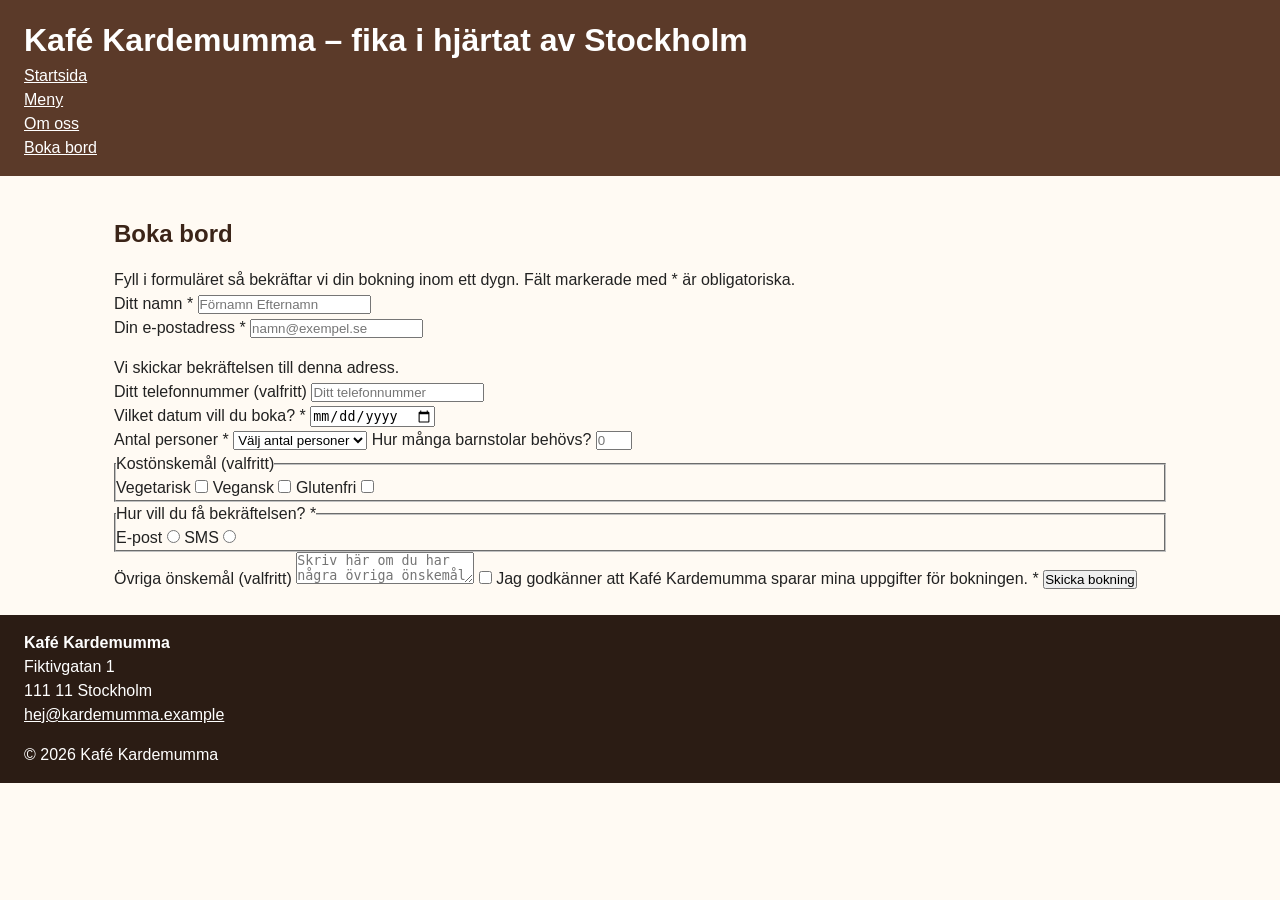
==== kontakt.html @ 359f83c7 "Kopierade och klistrade in min html och css från dag 3." ====
<!doctype html>
<html lang="sv">
    <head>
        <meta charset="UTF-8" />
        <meta name="viewport" content="width=device-width, initial-scale=1.0" />
        <title>Boka bord – Kafé Kardemumma</title>
        <link rel="stylesheet" href="styles.css" />
    </head>
    <body>
        <header>
            <h1>Kafé Kardemumma – fika i hjärtat av Stockholm</h1>
            <nav aria-label="Huvudmeny">
                <ul>
                    <li><a href="index.html">Startsida</a></li>
                    <li><a href="index.html#meny">Meny</a></li>
                    <li><a href="index.html#om-oss">Om oss</a></li>
                    <li>
                        <a href="kontakt.html" aria-current="page">Boka bord</a>
                    </li>
                </ul>
            </nav>
        </header>

        <main>
            <h2>Boka bord</h2>
            <p>
                Fyll i formuläret så bekräftar vi din bokning inom ett dygn.
                Fält markerade med * är obligatoriska.
            </p>

            <form action="#" method="post">
                <div class="falt">
                    <label for="namn">Ditt namn *</label>
                    <input
                        type="text"
                        id="namn"
                        name="namn"
                        placeholder="Förnamn Efternamn"
                        required
                    />
                </div>
                <div class="falt">
                    <label for="epost">Din e-postadress *</label>
                    <input
                        type="email"
                        id="epost"
                        name="epost"
                        placeholder="namn@exempel.se"
                        aria-describedby="epost-hjalp"
                        required
                    />
                    <p id="epost-hjalp" class="hjalp-text">
                        Vi skickar bekräftelsen till denna adress.
                    </p>
                </div>
                <div class="falt">
                    <label for="telefon">Ditt telefonnummer (valfritt)</label>
                    <input
                        type="tel"
                        id="telefon"
                        name="telefon"
                        placeholder="Ditt telefonnummer"
                    />
                </div>
                <div class="falt">
                    <label for="datum">Vilket datum vill du boka? *</label>
                    <input type="date" id="datum" name="datum" required />
                </div>

                <label for="antal-personer">Antal personer *</label>
                <select id="antal-personer" name="antal-personer" required>
                    <option value="">Välj antal personer</option>
                    <option value="1">1 person</option>
                    <option value="2">2 personer</option>
                    <option value="3">3 personer</option>
                    <option value="4">4 personer</option>
                    <option value="5">5 eller fler</option>
                </select>

                <label for="barnstolar">Hur många barnstolar behövs?</label>
                <input
                    type="number"
                    id="barnstolar"
                    name="barnstolar"
                    placeholder="0"
                    min="0"
                    max="5"
                />

                <fieldset>
                    <legend>Kostönskemål (valfritt)</legend>
                    <label for="vegetarisk">Vegetarisk</label>
                    <input
                        type="checkbox"
                        id="vegetarisk"
                        name="kostonskemal"
                        value="vegetarisk"
                    />

                    <label for="vegansk">Vegansk</label>
                    <input
                        type="checkbox"
                        id="vegansk"
                        name="kostonskemal"
                        value="vegansk"
                    />

                    <label for="glutenfri">Glutenfri</label>
                    <input
                        type="checkbox"
                        id="glutenfri"
                        name="kostonskemal"
                        value="glutenfri"
                    />
                </fieldset>

                <fieldset>
                    <legend>Hur vill du få bekräftelsen? *</legend>
                    <label for="bekraftelse-epost">E-post</label>
                    <input
                        type="radio"
                        id="bekraftelse-epost"
                        name="bekraftelse"
                        value="epost"
                        required
                    />

                    <label for="bekraftelse-sms">SMS</label>
                    <input
                        type="radio"
                        id="bekraftelse-sms"
                        name="bekraftelse"
                        value="sms"
                        required
                    />
                </fieldset>

                <label for="onskemal"
                    >Övriga önskemål (valfritt)
                    <textarea
                        name="onskemal"
                        id="onskemal"
                        placeholder="Skriv här om du har några övriga önskemål"
                    ></textarea>
                </label>

                <label for="samtycke">
                    <input
                        type="checkbox"
                        id="samtycke"
                        name="samtycke"
                        required
                    />
                    Jag godkänner att Kafé Kardemumma sparar mina uppgifter för
                    bokningen. *
                </label>
                <input type="submit" value="Skicka bokning" />
            </form>
        </main>

        <footer>
            <address>
                <p class="company-name">Kafé Kardemumma</p>
                <p>Fiktivgatan 1</p>
                <p>111 11 Stockholm</p>
                <p>
                    <a href="mailto:hej@kardemumma.example"
                        >hej@kardemumma.example</a
                    >
                </p>
                <p class="copyright">&copy; 2026 Kafé Kardemumma</p>
            </address>
        </footer>
    </body>
</html>
---- styles.css ----
/* Dag 3: grunder och boxmodell. Följ README.md och design.md.
   TODO 1: box-sizing (överst)
   TODO 2: body
   TODO 3: header och footer
   TODO 4: nav ul (ta bort punkter)
   TODO 5: article (kort)
   TODO 6: main (centrerat, max-bredd)
   TODO 7: .knapp
*/

/* Padding och border inkluderas i elementets totala storlek */
*,
*::before,
*::after {
    box-sizing: border-box;
}
/* Nollställer margin och padding på alla element */
* {
    margin: 0;
    padding: 0;
}
body {
    margin: 0;
    background-color: #fffaf3;
    color: #222222;
    font-family: Arial, Helvetica, sans-serif;
    line-height: 1.5;
}
header {
    background-color: #5b3a29;
}
footer {
    background-color: #2b1c14;
}
header,
footer {
    color: #ffffff;
    padding: 16px 24px;
}
header a,
footer a {
    color: #ffffff;
}
nav ul {
    list-style: none;
    margin: 0;
    padding: 0;
}

/* Boxmodellen för en article, från vänster till höger (horisontellt):

margin 0 | border 1 | padding 16 | content 1034 | padding 16 | border 1 | margin 0

*/
article {
    background-color: #ffffff;
    border: 1px solid #e3d5c3;
    border-radius: 8px;
    padding: 16px;
    margin-bottom: 16px;
    box-shadow: 0px 5px 15px 0px rgba(0, 0, 0, 0.1);

    img {
        border-radius: 4px;
    }
}
img {
    max-width: 100%;
    height: auto;
}
main {
    max-width: 1100px;
    padding: 24px;
    /* Sätter top/bottom margin till 0 och vänster/höger margin till auto.
    auto gör att elementet får sitt värde automatiskt (lika mycket till vänster som till höger) baserat på förälderns bredd.
    Effekten blir att elementet centreras horisontellt. */
    margin: 0 auto;
}
.knapp {
    display: inline-block;
    background-color: #8c1010;
    color: #ffffff;
    padding: 12px 20px;
    margin-top: 1rem;
    border-radius: 6px;
    text-decoration: none;
}
.knapp:hover {
    background-color: #6f0c0c;
}

#hero {
    background-color: #f3e3cf;
    padding: 2rem;
    border-radius: 8px;

    h2 {
        margin-top: 0;
    }
}

section:not(:first-child) {
    margin-top: 1rem;
}

main {
    h1,
    h2,
    h3 {
        color: #3b2418;
    }
}
h2,
h3 {
    margin-top: 1rem;
}

p {
    margin-top: 1rem;
}

a {
    color: #8c1010;
}

.meny-lista {
    margin-top: 1rem;
}
.pris {
    color: #8c1010;
}

footer address {
    p {
        margin-top: 0;
        font-style: normal;
    }
    .company-name {
        font-weight: 700;
    }
    .copyright {
        margin-top: 1rem;
    }
}
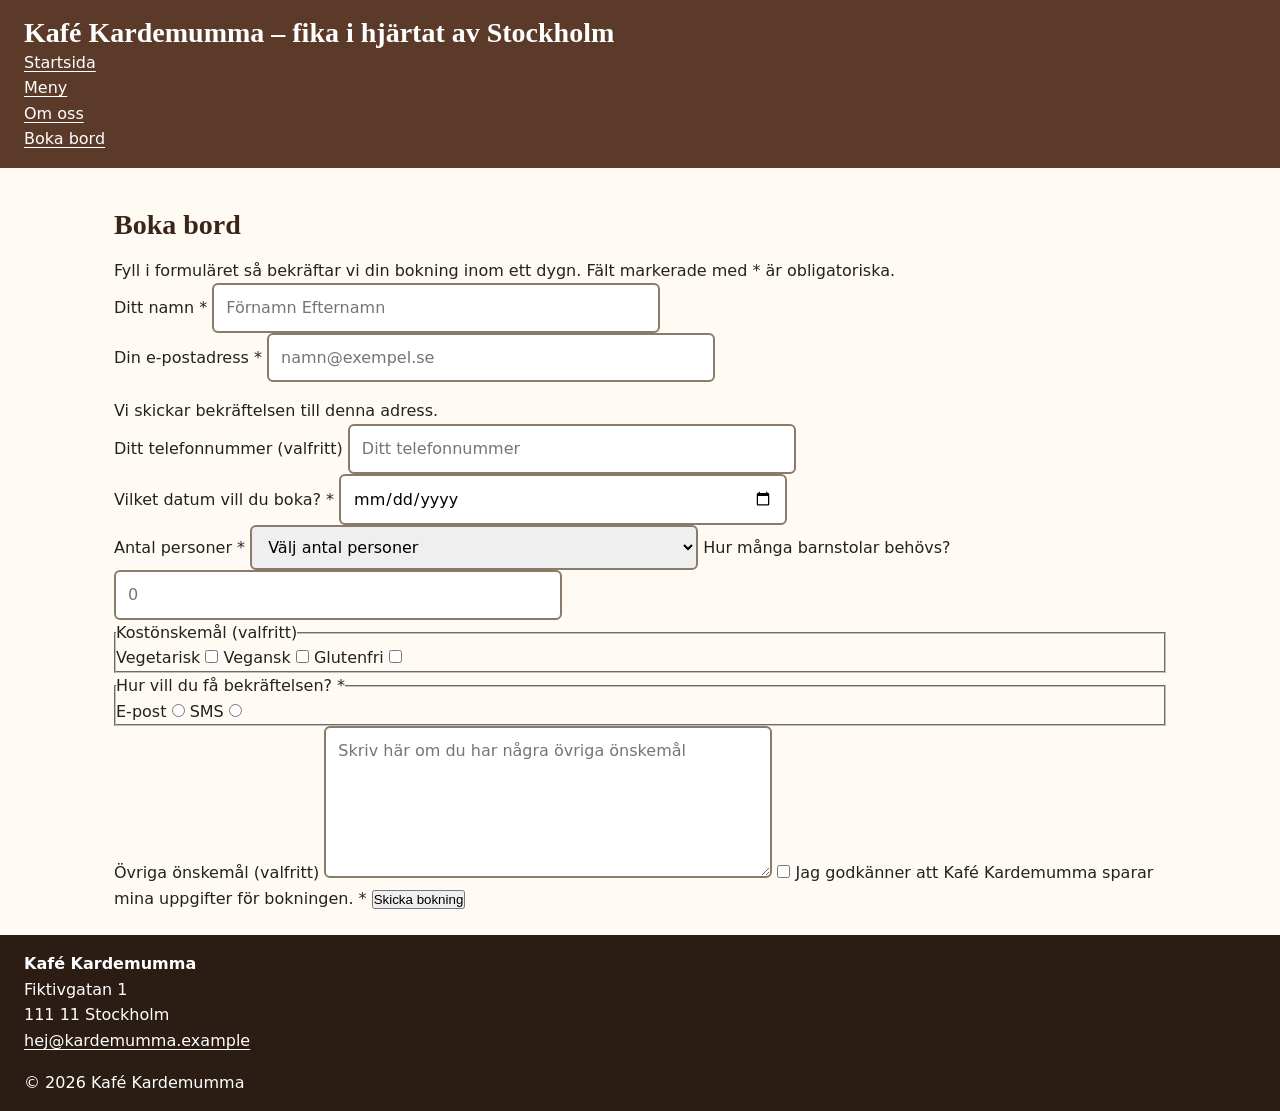
==== commit dd0588f4: "Ställt in grundtypografin, rubrikskalan, färger på text och länkar, samt :focus-visible på länkar oc" ====
--- a/kontakt.html
+++ b/kontakt.html
@@ -141,6 +141,7 @@
                         name="onskemal"
                         id="onskemal"
                         placeholder="Skriv här om du har några övriga önskemål"
+                        rows="5"
                     ></textarea>
                 </label>
 
--- a/styles.css
+++ b/styles.css
@@ -23,8 +23,16 @@
     margin: 0;
     background-color: #fffaf3;
     color: #222222;
-    font-family: Arial, Helvetica, sans-serif;
-    line-height: 1.5;
+    font-family:
+        system-ui,
+        Segoe UI,
+        Roboto,
+        sans-serif;
+    /* rem är bättre än px eftersom rem anger storleken i förhållande till rot-elementets
+    storlek och är inte ett fast värde som px är. Det gör att teckenstorleken kan skalas upp
+    om en användare ändrar i sin webbläsare att teckenstorleken ska öka/bli större. Det ger en
+    bättre tillgänglighet. */
+    line-height: 1.6;
 }
 header {
     background-color: #5b3a29;
@@ -47,11 +55,46 @@
     padding: 0;
 }
 
+img {
+    max-width: 100%;
+    height: auto;
+}
+
+main {
+    max-width: 1100px;
+    padding: 24px;
+    /* Sätter top/bottom margin till 0 och vänster/höger margin till auto.
+    auto gör att elementet får sitt värde automatiskt (lika mycket till vänster som till höger) baserat på förälderns bredd.
+    Effekten blir att elementet centreras horisontellt. */
+    margin: 0 auto;
+}
+
 /* Boxmodellen för en article, från vänster till höger (horisontellt):
 
 margin 0 | border 1 | padding 16 | content 1034 | padding 16 | border 1 | margin 0
 
 */
+
+#hero {
+    background-color: #f3e3cf;
+    padding: 2rem;
+    border-radius: 8px;
+    font-family: system-ui;
+
+    h2 {
+        margin-top: 0;
+    }
+
+    p {
+        font-size: 1.125rem;
+        line-height: 1.6;
+    }
+}
+
+section:not(:first-child) {
+    margin-top: 2rem;
+}
+
 article {
     background-color: #ffffff;
     border: 1px solid #e3d5c3;
@@ -64,45 +107,42 @@
         border-radius: 4px;
     }
 }
-img {
-    max-width: 100%;
-    height: auto;
-}
-main {
-    max-width: 1100px;
-    padding: 24px;
-    /* Sätter top/bottom margin till 0 och vänster/höger margin till auto.
-    auto gör att elementet får sitt värde automatiskt (lika mycket till vänster som till höger) baserat på förälderns bredd.
-    Effekten blir att elementet centreras horisontellt. */
-    margin: 0 auto;
-}
+
 .knapp {
     display: inline-block;
+    color: #ffffff;
     background-color: #8c1010;
-    color: #ffffff;
     padding: 12px 20px;
     margin-top: 1rem;
     border-radius: 6px;
     text-decoration: none;
 }
 .knapp:hover {
+    color: #ffffff;
     background-color: #6f0c0c;
 }
-
-#hero {
-    background-color: #f3e3cf;
-    padding: 2rem;
-    border-radius: 8px;
-
-    h2 {
-        margin-top: 0;
-    }
-}
-
-section:not(:first-child) {
-    margin-top: 1rem;
-}
-
+.knapp:active {
+    transform: scale(0.97);
+}
+/* Jag lägger inte in en :focus-visible på knapp-klassen eftersom den redan får den stilen från a-elementet */
+
+h1,
+h2,
+h3 {
+    font-family: Georgia, serif;
+    line-height: 1.2;
+}
+h1,
+h2 {
+    font-size: 1.75rem;
+}
+h3 {
+    font-size: 1.25rem;
+}
+h2,
+h3 {
+    margin-top: 1rem;
+}
 main {
     h1,
     h2,
@@ -110,10 +150,6 @@
         color: #3b2418;
     }
 }
-h2,
-h3 {
-    margin-top: 1rem;
-}
 
 p {
     margin-top: 1rem;
@@ -121,6 +157,15 @@
 
 a {
     color: #8c1010;
+    text-underline-offset: 3px;
+}
+a:hover {
+    color: #5e0a0a;
+    text-decoration-thickness: 2px;
+}
+a:focus-visible {
+    outline: 3px solid #1a73e8;
+    outline-offset: 2px;
 }
 
 .meny-lista {
@@ -130,6 +175,20 @@
     color: #8c1010;
 }
 
+input[type='text'],
+input[type='email'],
+input[type='tel'],
+input[type='date'],
+input[type='number'],
+select,
+textarea {
+    width: 100%;
+    max-width: 28rem;
+    padding: 10px 12px;
+    border: 2px solid #8a7a6a;
+    border-radius: 6px;
+    font: inherit;
+}
 footer address {
     p {
         margin-top: 0;
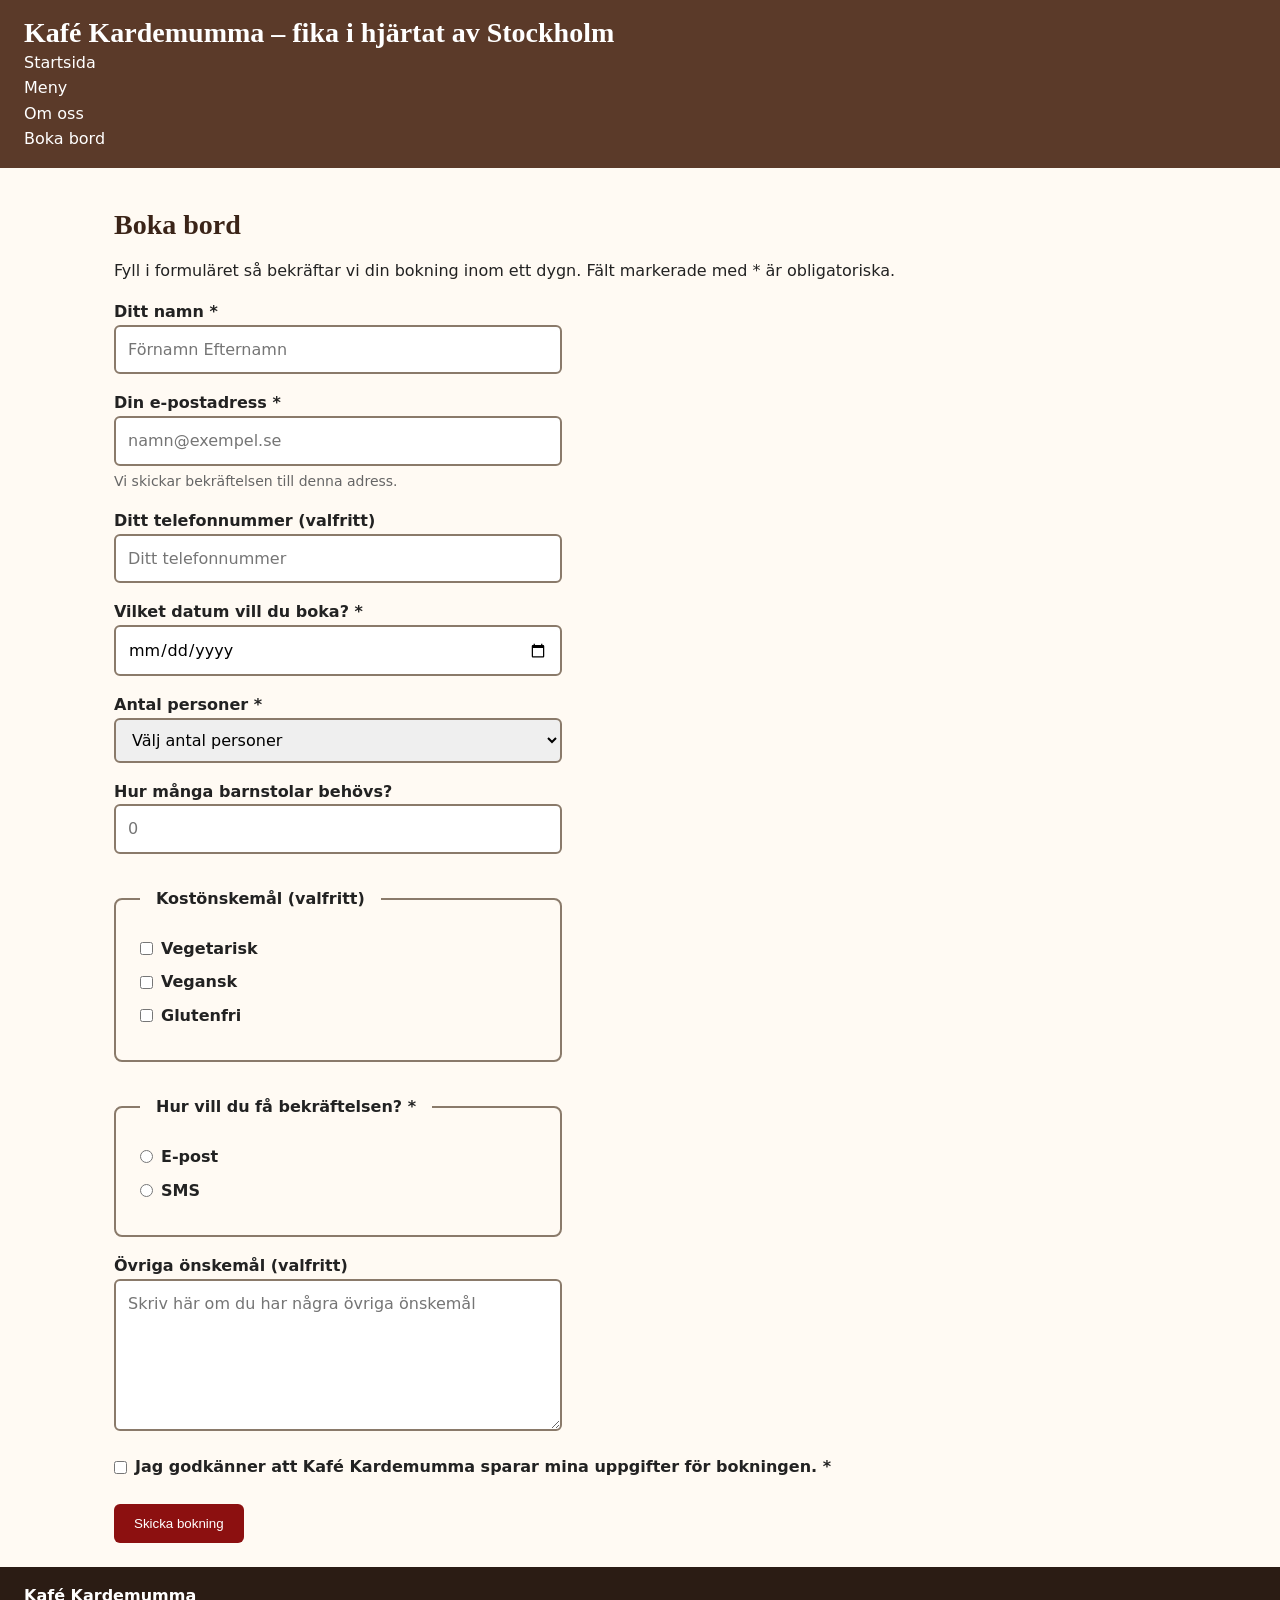
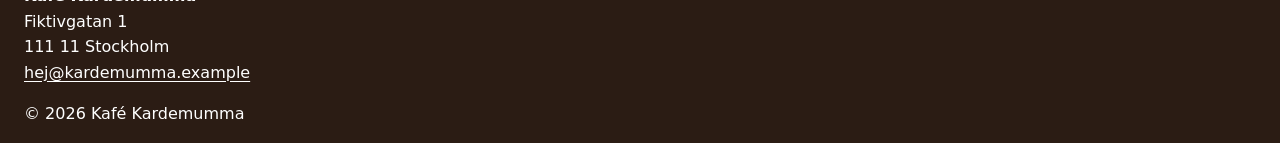
==== commit e1f7ca89: "Grupperade checkboxar och labels i en grupp. Stylade fieldsets och submit-knapp." ====
--- a/kontakt.html
+++ b/kontakt.html
@@ -89,72 +89,78 @@
 
                 <fieldset>
                     <legend>Kostönskemål (valfritt)</legend>
-                    <label for="vegetarisk">Vegetarisk</label>
-                    <input
-                        type="checkbox"
-                        id="vegetarisk"
-                        name="kostonskemal"
-                        value="vegetarisk"
-                    />
-
-                    <label for="vegansk">Vegansk</label>
-                    <input
-                        type="checkbox"
-                        id="vegansk"
-                        name="kostonskemal"
-                        value="vegansk"
-                    />
-
-                    <label for="glutenfri">Glutenfri</label>
-                    <input
-                        type="checkbox"
-                        id="glutenfri"
-                        name="kostonskemal"
-                        value="glutenfri"
-                    />
+                    <div class="checkbox-group">
+                        <input
+                            type="checkbox"
+                            id="vegetarisk"
+                            name="kostonskemal"
+                            value="vegetarisk"
+                        />
+                        <label for="vegetarisk">Vegetarisk</label>
+                    </div>
+                    <div class="checkbox-group">
+                        <input
+                            type="checkbox"
+                            id="vegansk"
+                            name="kostonskemal"
+                            value="vegansk"
+                        />
+                        <label for="vegansk">Vegansk</label>
+                    </div>
+                    <div class="checkbox-group">
+                        <input
+                            type="checkbox"
+                            id="glutenfri"
+                            name="kostonskemal"
+                            value="glutenfri"
+                        />
+                        <label for="glutenfri">Glutenfri</label>
+                    </div>
                 </fieldset>
 
                 <fieldset>
                     <legend>Hur vill du få bekräftelsen? *</legend>
-                    <label for="bekraftelse-epost">E-post</label>
-                    <input
-                        type="radio"
-                        id="bekraftelse-epost"
-                        name="bekraftelse"
-                        value="epost"
-                        required
-                    />
-
-                    <label for="bekraftelse-sms">SMS</label>
-                    <input
-                        type="radio"
-                        id="bekraftelse-sms"
-                        name="bekraftelse"
-                        value="sms"
-                        required
-                    />
+                    <div class="checkbox-group">
+                        <input
+                            type="radio"
+                            id="bekraftelse-epost"
+                            name="bekraftelse"
+                            value="epost"
+                            required
+                        />
+                        <label for="bekraftelse-epost">E-post</label>
+                    </div>
+                    <div class="checkbox-group">
+                        <input
+                            type="radio"
+                            id="bekraftelse-sms"
+                            name="bekraftelse"
+                            value="sms"
+                            required
+                        />
+                        <label for="bekraftelse-sms">SMS</label>
+                    </div>
                 </fieldset>
 
-                <label for="onskemal"
-                    >Övriga önskemål (valfritt)
-                    <textarea
-                        name="onskemal"
-                        id="onskemal"
-                        placeholder="Skriv här om du har några övriga önskemål"
-                        rows="5"
-                    ></textarea>
-                </label>
-
-                <label for="samtycke">
+                <label for="onskemal">Övriga önskemål (valfritt) </label>
+                <textarea
+                    name="onskemal"
+                    id="onskemal"
+                    placeholder="Skriv här om du har några övriga önskemål"
+                    rows="5"
+                ></textarea>
+                <div class="checkbox-group samtycke">
                     <input
                         type="checkbox"
                         id="samtycke"
                         name="samtycke"
                         required
                     />
-                    Jag godkänner att Kafé Kardemumma sparar mina uppgifter för
-                    bokningen. *
-                </label>
+                    <label for="samtycke">
+                        Jag godkänner att Kafé Kardemumma sparar mina uppgifter
+                        för bokningen. *
+                    </label>
+                </div>
                 <input type="submit" value="Skicka bokning" />
             </form>
         </main>
--- a/styles.css
+++ b/styles.css
@@ -1,12 +1,18 @@
-/* Dag 3: grunder och boxmodell. Följ README.md och design.md.
-   TODO 1: box-sizing (överst)
-   TODO 2: body
-   TODO 3: header och footer
-   TODO 4: nav ul (ta bort punkter)
-   TODO 5: article (kort)
-   TODO 6: main (centrerat, max-bredd)
-   TODO 7: .knapp
+/*
+
+INNEHÅLL
+
+1. Grundläggande inställningar
+2. Semantiska element
+3. Typografi
+4. Länkar
+5. Formulär
+6. Sidfot
+7. Egna klasser och ID's
+
 */
+
+/***** 1. GRUNDLÄGGANDE INSTÄLLNINGAR *****/
 
 /* Padding och border inkluderas i elementets totala storlek */
 *,
@@ -19,6 +25,8 @@
     margin: 0;
     padding: 0;
 }
+
+/***** 2. SEMANTISKA ELEMENT *****/
 body {
     margin: 0;
     background-color: #fffaf3;
@@ -45,14 +53,21 @@
     color: #ffffff;
     padding: 16px 24px;
 }
-header a,
-footer a {
-    color: #ffffff;
-}
+
 nav ul {
     list-style: none;
     margin: 0;
     padding: 0;
+}
+
+nav a {
+    color: #ffffff;
+    text-decoration: none;
+}
+nav a:hover {
+    color: #ffffff;
+    text-decoration: underline;
+    text-decoration-thickness: 2px;
 }
 
 img {
@@ -69,28 +84,6 @@
     margin: 0 auto;
 }
 
-/* Boxmodellen för en article, från vänster till höger (horisontellt):
-
-margin 0 | border 1 | padding 16 | content 1034 | padding 16 | border 1 | margin 0
-
-*/
-
-#hero {
-    background-color: #f3e3cf;
-    padding: 2rem;
-    border-radius: 8px;
-    font-family: system-ui;
-
-    h2 {
-        margin-top: 0;
-    }
-
-    p {
-        font-size: 1.125rem;
-        line-height: 1.6;
-    }
-}
-
 section:not(:first-child) {
     margin-top: 2rem;
 }
@@ -102,30 +95,17 @@
     padding: 16px;
     margin-bottom: 16px;
     box-shadow: 0px 5px 15px 0px rgba(0, 0, 0, 0.1);
-
-    img {
-        border-radius: 4px;
-    }
-}
-
-.knapp {
-    display: inline-block;
-    color: #ffffff;
-    background-color: #8c1010;
-    padding: 12px 20px;
-    margin-top: 1rem;
-    border-radius: 6px;
-    text-decoration: none;
-}
-.knapp:hover {
-    color: #ffffff;
-    background-color: #6f0c0c;
-}
-.knapp:active {
-    transform: scale(0.97);
-}
-/* Jag lägger inte in en :focus-visible på knapp-klassen eftersom den redan får den stilen från a-elementet */
-
+}
+/* Boxmodellen för en article, från vänster till höger (horisontellt):
+
+margin 0 | border 1 | padding 16 | content 1034 | padding 16 | border 1 | margin 0
+
+*/
+article img {
+    border-radius: 4px;
+}
+
+/***** 3. TYPOGRAFI *****/
 h1,
 h2,
 h3 {
@@ -143,18 +123,17 @@
 h3 {
     margin-top: 1rem;
 }
-main {
-    h1,
-    h2,
-    h3 {
-        color: #3b2418;
-    }
+main h1,
+main h2,
+main h3 {
+    color: #3b2418;
 }
 
 p {
     margin-top: 1rem;
 }
 
+/***** 4. LÄNKAR *****/
 a {
     color: #8c1010;
     text-underline-offset: 3px;
@@ -168,13 +147,7 @@
     outline-offset: 2px;
 }
 
-.meny-lista {
-    margin-top: 1rem;
-}
-.pris {
-    color: #8c1010;
-}
-
+/***** 5. FORMULÄR *****/
 input[type='text'],
 input[type='email'],
 input[type='tel'],
@@ -189,15 +162,102 @@
     border-radius: 6px;
     font: inherit;
 }
-footer address {
+label {
+    font-weight: 700;
+    display: block;
+    margin-top: 1rem;
+}
+fieldset {
+    margin-top: 2rem;
+    padding: 1.5rem;
+    border: 2px solid #8a7a6a;
+    border-radius: 8px;
+    max-width: 28rem;
+}
+fieldset legend {
+    font-weight: 700;
+    padding: 0 1rem;
+}
+
+.checkbox-group {
+    display: flex;
+    align-items: center;
+    gap: 0.5rem;
+    margin-bottom: 0.5rem;
+}
+.checkbox-group label {
+    margin-top: 0;
+}
+
+/***** 6. SIDFOT *****/
+footer address p {
+    margin-top: 0;
+    font-style: normal;
+}
+footer a {
+    color: #ffffff;
+}
+footer a:hover {
+    color: #ffffff;
+}
+
+/***** 7. EGNA KLASSER och ID:s *****/
+#hero {
+    background-color: #f3e3cf;
+    padding: 2rem;
+    border-radius: 8px;
+    font-family: system-ui;
+
+    h2 {
+        margin-top: 0;
+    }
+
     p {
-        margin-top: 0;
-        font-style: normal;
+        font-size: 1.125rem;
+        line-height: 1.6;
     }
-    .company-name {
-        font-weight: 700;
-    }
-    .copyright {
-        margin-top: 1rem;
-    }
-}
+}
+
+.knapp,
+input[type='submit'] {
+    display: inline-block;
+    color: #ffffff;
+    background-color: #8c1010;
+    padding: 12px 20px;
+    margin-top: 1rem;
+    border-radius: 6px;
+    text-decoration: none;
+    border: none;
+    cursor: pointer;
+}
+.knapp:hover,
+input[type='submit']:hover {
+    color: #ffffff;
+    background-color: #6f0c0c;
+}
+.knapp:active,
+input[type='submit']:active {
+    transform: scale(0.97);
+}
+/* Jag lägger inte in en :focus-visible på knapp-klassen eftersom den redan får den stilen från a-elementet */
+
+.meny-lista {
+    margin-top: 1rem;
+}
+.pris {
+    color: #8c1010;
+}
+.hjalp-text {
+    color: #666666;
+    font-size: 0.875rem;
+    margin-top: 0.25rem;
+}
+.samtycke {
+    margin-top: 1rem;
+}
+.company-name {
+    font-weight: 700;
+}
+.copyright {
+    margin-top: 1rem;
+}
